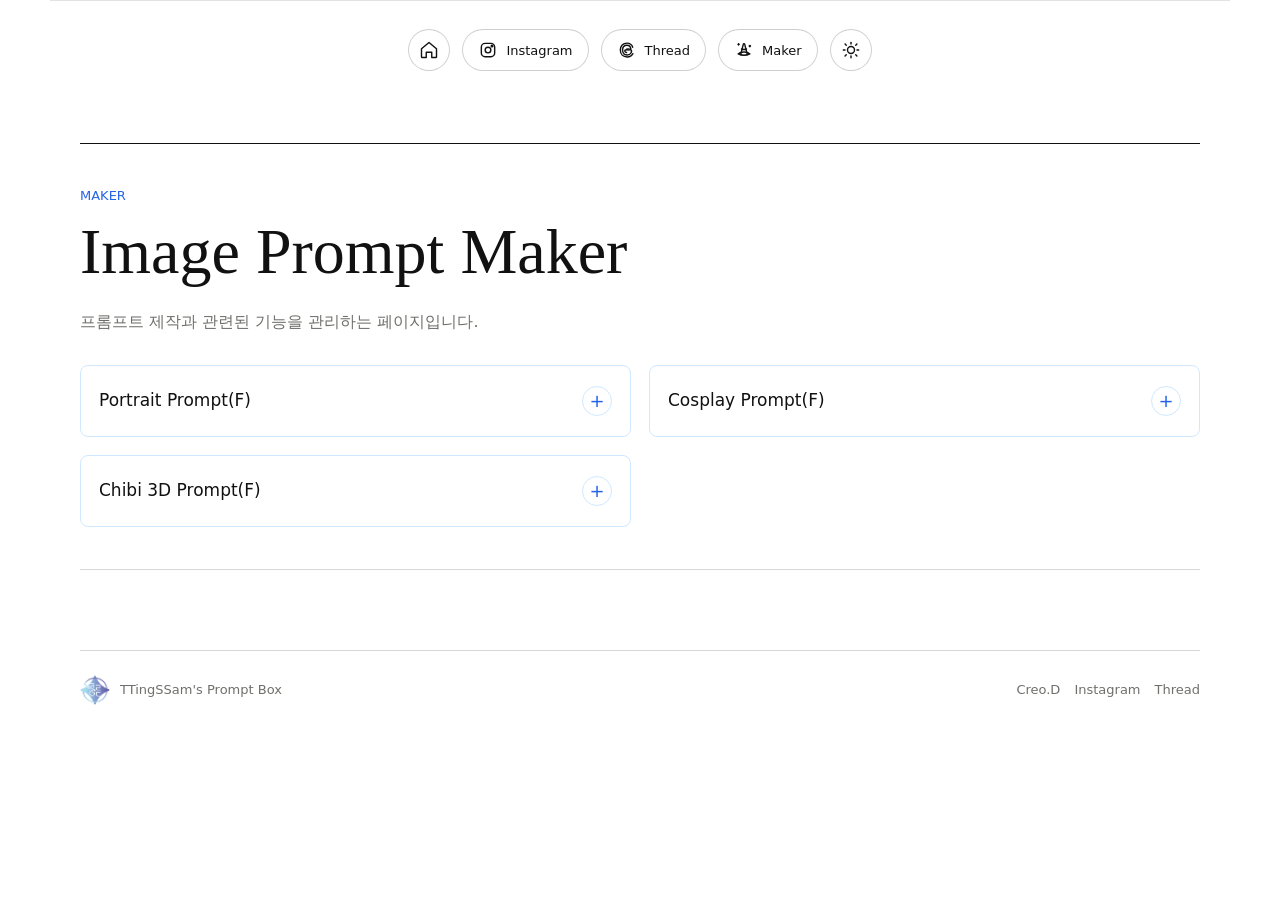
==== maker/index.html @ 33f613d7 "Make prompt maker cards collapsible" ====
<!doctype html>
<html lang="ko">
  <head>
    <meta charset="UTF-8" />
    <meta name="viewport" content="width=device-width, initial-scale=1.0" />
    <title>Maker | TTingSSam's Prompt Box</title>
    <link rel="icon" href="../images/logo.png" />
    <link rel="stylesheet" href="../styles.css?v=20260622-2" />
  </head>
  <body data-page="maker" data-base-path="../">
    <section class="hero page-nav">
      <div class="hero-links" aria-label="메뉴 링크">
        <a class="hero-link" href="https://creodedulab.github.io/creod_promptbox/" aria-label="홈페이지 열기">
          <svg aria-hidden="true" viewBox="0 0 24 24">
            <path d="M3 10.6 12 3l9 7.6v9.9a.5.5 0 0 1-.5.5h-5.2v-6.4H8.7V21H3.5a.5.5 0 0 1-.5-.5v-9.9Z" />
          </svg>
        </a>
        <a
          class="hero-link"
          href="https://www.instagram.com/tting_ssam"
          target="_blank"
          rel="noreferrer"
          aria-label="인스타그램 열기"
        >
          <svg aria-hidden="true" viewBox="0 0 24 24">
            <rect x="4" y="4" width="16" height="16" rx="4.5" />
            <circle cx="12" cy="12" r="3.4" />
            <circle cx="16.8" cy="7.2" r="1" />
          </svg>
          <span>Instagram</span>
        </a>
        <a
          class="hero-link"
          href="https://www.threads.com/@tting_ssam"
          target="_blank"
          rel="noreferrer"
          aria-label="스레드 열기"
        >
          <svg aria-hidden="true" viewBox="0 0 24 24">
            <path d="M16.7 10.8c-.4-3-2-4.6-4.8-4.6-3.1 0-5.2 2.3-5.2 5.8 0 3.7 2.2 6 5.5 6 2.1 0 3.7-.9 4.6-2.4.9-1.5.6-3.4-.8-4.3-1.2-.8-3-.8-4.4-.2" />
            <path d="M11.5 14.9c-1.3 0-2.2-.6-2.2-1.6s.9-1.7 2.4-1.7c1 0 2 .2 2.9.5" />
            <path d="M18.9 8.6C17.8 5.4 15.3 3.7 12 3.7 7.2 3.7 4 7.1 4 12s3.3 8.3 8.2 8.3c3.1 0 5.6-1.4 6.9-3.9" />
          </svg>
          <span>Thread</span>
        </a>
        <a class="hero-link" href="./index.html" aria-label="Maker 페이지 열기">
          <svg aria-hidden="true" viewBox="0 0 24 24">
            <path d="M5 16.5c2.1 1.1 4.4 1.7 7 1.7s4.9-.6 7-1.7" />
            <path d="M8.2 16.9 11.2 5c.2-.8 1.4-.8 1.6 0l3 11.9" />
            <path d="M9 10.8c1.9.8 4.1.8 6 0" />
            <path d="M6.2 16.2c.7-1.1 2.7-1.9 5.8-1.9s5.1.8 5.8 1.9" />
            <path d="M4.8 5.2h1.4" />
            <path d="M5.5 4.5v1.4" />
            <path d="M18.2 7.2h1.6" />
            <path d="M19 6.4V8" />
          </svg>
          <span>Maker</span>
        </a>
        <button class="theme-toggle" type="button" id="themeToggle" aria-label="테마 변경" title="테마 변경">
          <svg aria-hidden="true" viewBox="0 0 24 24">
            <circle class="sun-core" cx="12" cy="12" r="4.2" />
            <path d="M12 2.8v2" />
            <path d="M12 19.2v2" />
            <path d="M4.9 4.9 6.3 6.3" />
            <path d="m17.7 17.7 1.4 1.4" />
            <path d="M2.8 12h2" />
            <path d="M19.2 12h2" />
            <path d="m4.9 19.1 1.4-1.4" />
            <path d="m17.7 6.3 1.4-1.4" />
          </svg>
        </button>
      </div>
    </section>

    <main class="maker-page">
      <section class="maker-section" aria-labelledby="makerTitle">
        <p class="eyebrow">Maker</p>
        <h2 id="makerTitle">Image Prompt Maker</h2>
        <p class="maker-intro">프롬프트 제작과 관련된 기능을 관리하는 페이지입니다.</p>
        <div class="prompt-maker-grid">
          <article
            class="prompt-maker-card"
            data-random-prompt-maker
            data-template-path="Random Portrait Prompt(F)/Random Portrait Prompt(F).txt"
            data-variable-list-path="Random Portrait Prompt(F)/prompt_variable_lists_txt"
          >
            <div class="prompt-maker-card-head">
              <h3>Portrait Prompt(F)</h3>
            </div>
            <div class="source-prompt-preview" data-source-prompt-preview>
              Rendered in {ART_STYLE}, a {COLOR_PALETTE} {SHOT_TYPE} portrait of a young {NATIONALITY} woman in {BACKGROUND_DESCRIPTION} during {SEASON_DESCRIPTION}, with {ENVIRONMENT_DETAILS}. She is wearing {OUTFIT_DESCRIPTION} and {ACCESSORY_DESCRIPTION}, with {FACE_DESCRIPTION} and {HAIR_DESCRIPTION}, {POSE_DESCRIPTION} with {EXPRESSION_DESCRIPTION}. Include a small, elegant, semi-transparent watermark text "@tting_ssam" fixed at the bottom-right corner of the image, clearly readable yet unobtrusive and naturally integrated into the composition. Captured with {CAMERA_DESCRIPTION} and {COMPOSITION_DESCRIPTION}, featuring {LIGHTING_DESCRIPTION} and {MATERIAL_DETAILS}, conveying a {MOOD_KEYWORDS} atmosphere and rendered in {IMAGE_QUALITY}.
            </div>
            <div class="maker-actions">
              <button class="maker-button maker-button-primary" type="button" data-generate-random-prompt>
                랜덤 프롬프트 생성
              </button>
              <button class="maker-button" type="button" data-copy-generated-prompt>프롬프트 복사</button>
              <button class="maker-button" type="button" data-reset-generated-prompt>초기화</button>
            </div>
            <textarea
              class="generated-prompt"
              data-generated-prompt
              aria-label="생성된 프롬프트"
              spellcheck="false"
              placeholder="생성 버튼을 눌러주세요."
            ></textarea>
            <p class="maker-status" data-maker-status role="status" aria-live="polite"></p>
          </article>

          <article
            class="prompt-maker-card"
            data-random-prompt-maker
            data-template-path="Random Cosplay Prompt(F)/Random Cosplay Prompt(F).txt"
            data-variable-list-path="Random Cosplay Prompt(F)/prompt_vaiable_lists_txt"
          >
            <div class="prompt-maker-card-head">
              <h3>Cosplay Prompt(F)</h3>
            </div>
            <div class="source-prompt-preview" data-source-prompt-preview></div>
            <div class="maker-actions">
              <button class="maker-button maker-button-primary" type="button" data-generate-random-prompt>
                랜덤 프롬프트 생성
              </button>
              <button class="maker-button" type="button" data-copy-generated-prompt>프롬프트 복사</button>
              <button class="maker-button" type="button" data-reset-generated-prompt>초기화</button>
            </div>
            <textarea
              class="generated-prompt"
              data-generated-prompt
              aria-label="생성된 코스프레 프롬프트"
              spellcheck="false"
              placeholder="생성 버튼을 눌러주세요."
            ></textarea>
            <p class="maker-status" data-maker-status role="status" aria-live="polite"></p>
          </article>

          <article
            class="prompt-maker-card"
            data-random-prompt-maker
            data-template-path="Random Chibi 3D Figure Prompt(F)/Random Chibi 3D Figure Prompt(F).txt"
            data-variable-list-path="Random Chibi 3D Figure Prompt(F)/prompt_variable_lists_txt"
          >
            <div class="prompt-maker-card-head">
              <h3>Chibi 3D Prompt(F)</h3>
            </div>
            <div class="source-prompt-preview" data-source-prompt-preview></div>
            <div class="maker-actions">
              <button class="maker-button maker-button-primary" type="button" data-generate-random-prompt>
                랜덤 프롬프트 생성
              </button>
              <button class="maker-button" type="button" data-copy-generated-prompt>프롬프트 복사</button>
              <button class="maker-button" type="button" data-reset-generated-prompt>초기화</button>
            </div>
            <textarea
              class="generated-prompt"
              data-generated-prompt
              aria-label="생성된 Chibi 3D 프롬프트"
              spellcheck="false"
              placeholder="생성 버튼을 눌러주세요."
            ></textarea>
            <p class="maker-status" data-maker-status role="status" aria-live="polite"></p>
          </article>
        </div>
      </section>
    </main>

    <footer class="site-footer">
      <a class="footer-brand" href="../">
        <img class="brand-logo" src="../images/logo.png" alt="" />
        <span>TTingSSam's Prompt Box</span>
      </a>
      <div class="footer-links" aria-label="푸터 링크">
        <a href="https://creodedulab.github.io/creod_promptbox/" target="_blank" rel="noreferrer">Creo.D</a>
        <a href="https://www.instagram.com/tting_ssam" target="_blank" rel="noreferrer">Instagram</a>
        <a href="https://www.threads.com/@tting_ssam" target="_blank" rel="noreferrer">Thread</a>
      </div>
    </footer>

    <script src="../theme.js?v=20260619-2"></script>
    <script src="random-prompt-maker.js?v=20260622-2"></script>
  </body>
</html>
---- styles.css ----
:root {
  --bg: #ffffff;
  --surface: #ffffff;
  --ink: #111111;
  --muted: #6f6f6b;
  --line: #d8d8d2;
  --primary: #111111;
  --accent: #2563eb;
  --accent-soft: #eaf1ff;
  --shadow: 0 20px 50px rgba(0, 0, 0, 0.08);
  --display-font: Didot, "Bodoni 72", "Bodoni MT", "Libre Bodoni", Georgia, serif;
  --ui-font:
    "Avenir Next", "Helvetica Neue", Inter, Pretendard, "Noto Sans KR", system-ui,
    -apple-system, BlinkMacSystemFont, "Segoe UI", sans-serif;
}

body[data-theme="dark"] {
  --bg: #050505;
  --surface: #111111;
  --ink: #f7f7f2;
  --muted: #a7a7a0;
  --line: #2d2d2a;
  --primary: #f7f7f2;
  --accent-soft: rgba(37, 99, 235, 0.2);
  --shadow: 0 20px 50px rgba(0, 0, 0, 0.34);
}

* {
  box-sizing: border-box;
  font-weight: 400;
}

body {
  margin: 0;
  background: var(--bg);
  color: var(--ink);
  font-family: var(--ui-font);
  font-weight: 400;
  line-height: 1.55;
}

h1,
h2,
h3,
strong,
b,
button,
label,
a {
  font-weight: 400;
}

a {
  color: inherit;
  text-decoration: none;
}

button,
input,
select,
textarea {
  font: inherit;
}

.hero,
.gallery-page {
  max-width: 1180px;
  margin: 0 auto;
  padding-left: 24px;
  padding-right: 24px;
}

.brand {
  display: inline-flex;
  align-items: center;
  gap: 10px;
  font-size: 19px;
  font-weight: 400;
}

.brand-logo {
  width: 30px;
  height: 30px;
  object-fit: contain;
}

.submit-link,
.copy-button,
.secondary-button {
  border: 0;
  border-radius: 8px;
  cursor: pointer;
  font-weight: 400;
}

.submit-link,
.copy-button {
  background: var(--primary);
  color: #ffffff;
}

.submit-link {
  border: 0;
  padding: 10px 14px;
  font-size: 14px;
}

.hero {
  display: grid;
  place-items: center;
  min-height: clamp(300px, 42vw, 500px);
  padding-top: 28px;
  padding-bottom: 44px;
  border-top: 1px solid rgba(17, 17, 17, 0.12);
}

.page-nav {
  min-height: auto;
  padding-top: 28px;
  padding-bottom: 26px;
}

.page-nav .hero-links {
  margin-top: 0;
}

.eyebrow {
  margin: 0 0 10px;
  color: var(--accent);
  font-size: 13px;
  font-weight: 400;
  letter-spacing: 0;
  text-transform: uppercase;
}

h1,
h2,
h3,
p {
  margin-top: 0;
}

h1 {
  max-width: 1040px;
  margin-bottom: 0;
  font-size: clamp(54px, 11vw, 150px);
  line-height: 0.86;
}

.hero-title {
  position: relative;
  display: grid;
  gap: 4px;
  width: max-content;
  max-width: 100%;
  isolation: isolate;
  color: var(--ink);
  font-family: var(--display-font);
  font-weight: 400;
  text-align: center;
  letter-spacing: 0;
  text-shadow: none;
}

.hero-title span {
  display: block;
  white-space: nowrap;
}

.hero-title-kicker {
  font-size: 0.48em;
  font-weight: 400;
  font-style: italic;
}

.hero-title-main {
  font-size: 1em;
  font-weight: 400;
}

.hero-title::before {
  content: "";
  position: absolute;
  inset: auto 6% -20px;
  z-index: -2;
  height: 1px;
  background: var(--ink);
}

.hero-links {
  display: flex;
  justify-content: center;
  flex-wrap: wrap;
  gap: 12px;
  margin-top: 44px;
}

.hero-link {
  display: inline-flex;
  align-items: center;
  justify-content: center;
  gap: 8px;
  min-width: 42px;
  height: 42px;
  border: 1px solid rgba(17, 17, 17, 0.2);
  border-radius: 999px;
  background: rgba(255, 255, 255, 0.78);
  color: var(--ink);
  cursor: pointer;
  font-size: 13px;
  padding: 0 15px;
  transition:
    border-color 0.18s ease,
    color 0.18s ease,
    transform 0.18s ease;
}

.hero-link:first-child {
  width: 42px;
  padding: 0;
}

.theme-toggle {
  display: inline-grid;
  width: 42px;
  height: 42px;
  place-items: center;
  border: 1px solid rgba(17, 17, 17, 0.2);
  border-radius: 999px;
  background: rgba(255, 255, 255, 0.78);
  color: var(--ink);
  cursor: pointer;
  padding: 0;
  transition:
    border-color 0.18s ease,
    color 0.18s ease,
    transform 0.18s ease;
}

.theme-toggle:hover {
  border-color: var(--accent);
  color: var(--accent);
  transform: translateY(-2px);
}

.theme-toggle svg {
  width: 20px;
  height: 20px;
  fill: none;
  stroke: currentColor;
  stroke-linecap: round;
  stroke-linejoin: round;
  stroke-width: 1.7;
}

.theme-toggle .sun-core {
  fill: transparent;
}

body[data-theme="dark"] .theme-toggle .sun-core {
  fill: currentColor;
}

body[data-theme="dark"] .hero-link,
body[data-theme="dark"] .theme-toggle {
  border-color: rgba(247, 247, 242, 0.24);
  background: rgba(17, 17, 17, 0.78);
}

body[data-theme="dark"] .hero {
  border-top-color: rgba(247, 247, 242, 0.14);
}

body[data-theme="dark"] .hero-title::before {
  background: var(--ink);
}

.hero-link:hover {
  border-color: var(--accent);
  color: var(--accent);
  transform: translateY(-2px);
}

.hero-link svg {
  flex: 0 0 auto;
  width: 20px;
  height: 20px;
  fill: none;
  stroke: currentColor;
  stroke-linecap: round;
  stroke-linejoin: round;
  stroke-width: 1.7;
}

.hero-link span {
  font-size: inherit;
  line-height: 1;
  white-space: nowrap;
}

h2 {
  margin-bottom: 0;
  font-family: var(--display-font);
  font-size: clamp(34px, 5vw, 64px);
  line-height: 1.12;
}

.hero p:not(.eyebrow) {
  max-width: 650px;
  margin-bottom: 0;
  color: var(--muted);
  font-size: 19px;
}

.gallery-page {
  padding-top: 34px;
  padding-bottom: 80px;
}

.toolbar {
  position: sticky;
  top: 0;
  z-index: 5;
  display: grid;
  grid-template-columns: minmax(280px, 420px) 1fr;
  gap: 18px;
  align-items: center;
  border-top: 1px solid var(--ink);
  border-right: 0;
  border-bottom: 1px solid var(--ink);
  border-left: 0;
  border-radius: 0;
  background: rgba(255, 255, 255, 0.92);
  padding: 16px 0;
  box-shadow: none;
  backdrop-filter: blur(18px);
}

.search-form {
  display: grid;
  grid-template-columns: minmax(0, 1fr) 44px;
  align-items: center;
  gap: 10px;
}

.search-form input {
  width: 100%;
  border: 0;
  border-bottom: 1px solid var(--ink);
  border-radius: 0;
  background: transparent;
  color: var(--ink);
  outline: none;
  padding: 11px 0;
}

.search-form input:focus {
  border-color: var(--accent);
}

.search-button {
  display: inline-flex;
  align-items: center;
  justify-content: center;
  width: 44px;
  height: 44px;
  border: 1px solid var(--ink);
  border-radius: 0;
  background: transparent;
  color: var(--ink);
  cursor: pointer;
}

.search-button:hover,
.search-button:focus-visible {
  border-color: var(--accent);
  color: var(--accent);
}

.search-button svg {
  width: 18px;
  height: 18px;
  fill: none;
  stroke: currentColor;
  stroke-linecap: round;
  stroke-linejoin: round;
  stroke-width: 2;
}

body[data-theme="dark"] .filter-bar,
body[data-theme="dark"] .gallery-card,
body[data-theme="dark"] .modal-content,
body[data-theme="dark"] .ai-link,
body[data-theme="dark"] .preview-action-button {
  background: var(--surface);
}

body[data-theme="dark"] .image-frame {
  background: #1d1d1a;
}

.category-tabs,
.subcategory-tabs {
  display: flex;
  flex-wrap: wrap;
  justify-content: flex-end;
  gap: 8px;
}

.subcategory-tabs {
  grid-column: 1 / -1;
  justify-content: flex-start;
  border-top: 1px solid var(--line);
  padding-top: 12px;
}

.tab,
.subtab,
.subtab-link {
  border: 1px solid rgba(17, 17, 17, 0.22);
  border-radius: 999px;
  background: transparent;
  color: var(--muted);
  cursor: pointer;
  padding: 10px 14px;
}

.subtab,
.subtab-link {
  padding: 8px 12px;
  font-size: 14px;
}

.tab.active,
.subtab.active {
  border-color: var(--primary);
  background: var(--primary);
  color: #ffffff;
}

.subtab-link {
  display: inline-flex;
  align-items: center;
  background: var(--accent-soft);
  color: var(--accent);
  font-weight: 400;
}

.gallery-section {
  padding-top: 46px;
}

.maker-page {
  width: min(1120px, calc(100% - 48px));
  margin: 0 auto;
  padding-top: 46px;
  padding-bottom: 80px;
}

.maker-section {
  min-height: 360px;
  border-top: 1px solid var(--ink);
  border-bottom: 1px solid rgba(17, 17, 17, 0.16);
  padding: 42px 0;
}

body[data-theme="dark"] .maker-section {
  border-bottom-color: rgba(247, 247, 242, 0.18);
}

.maker-section h2 {
  max-width: 760px;
}

.maker-intro {
  max-width: 560px;
  margin-top: 22px;
  color: var(--muted);
  font-size: 16px;
}

.prompt-maker-grid {
  display: grid;
  grid-template-columns: repeat(2, minmax(0, 1fr));
  gap: 18px;
  margin-top: 30px;
}

.prompt-maker-card {
  display: grid;
  gap: 18px;
  border: 1px solid #cfe8ff;
  border-radius: 8px;
  background: rgba(255, 255, 255, 0.72);
  padding: 18px;
}

.prompt-maker-card:not(.is-open) > :not(.prompt-maker-card-head) {
  display: none;
}

.prompt-maker-card:not(.is-open) {
  align-content: center;
  min-height: 72px;
}

.prompt-maker-card-head {
  display: flex;
  align-items: center;
  justify-content: space-between;
  gap: 8px;
  min-height: 34px;
  cursor: pointer;
  user-select: none;
}

.prompt-maker-card-head::after {
  content: "+";
  display: inline-grid;
  width: 28px;
  height: 28px;
  flex: 0 0 auto;
  place-items: center;
  border: 1px solid #cfe8ff;
  border-radius: 999px;
  background: #ffffff;
  color: var(--accent);
  font-size: 18px;
  line-height: 1;
}

.prompt-maker-card.is-open .prompt-maker-card-head::after {
  content: "-";
}

.prompt-maker-card-head:focus-visible {
  outline: 2px solid var(--accent);
  outline-offset: 4px;
}

.prompt-maker-card h3 {
  min-width: 0;
  overflow-wrap: anywhere;
  margin: 0;
  font-size: 17px;
}

.source-prompt-preview {
  border: 1px solid rgba(17, 17, 17, 0.08);
  border-radius: 6px;
  background: #eef7ff;
  color: var(--ink);
  font-family: "SFMono-Regular", Consolas, "Liberation Mono", monospace;
  font-size: 12px;
  line-height: 1.65;
  padding: 14px;
}

.prompt-maker-badge {
  border-radius: 999px;
  background: #dff8e6;
  color: #18a34a;
  font-size: 11px;
  padding: 3px 8px;
}

.prompt-maker-summary {
  margin: 0;
  color: var(--muted);
  font-size: 14px;
}

.maker-actions {
  display: flex;
  flex-wrap: wrap;
  align-items: center;
  gap: 10px;
}

.maker-button {
  min-height: 46px;
  border: 1px solid #cfe8ff;
  border-radius: 10px;
  background: #ffffff;
  color: var(--ink);
  cursor: pointer;
  padding: 0 20px;
}

.maker-button-primary {
  border-color: var(--accent);
  background: var(--accent);
  color: #ffffff;
}

.maker-button:hover {
  color: var(--accent);
}

.maker-button-primary:hover {
  color: #ffffff;
}

.generated-prompt {
  width: 100%;
  min-height: 210px;
  resize: vertical;
  border: 1px solid var(--line);
  border-radius: 12px;
  background: var(--surface);
  color: var(--ink);
  line-height: 1.65;
  outline: none;
  padding: 18px;
}

.generated-prompt:focus {
  border-color: var(--accent);
}

.maker-status {
  min-height: 22px;
  margin: 0;
  color: var(--muted);
  font-size: 13px;
}

.section-head {
  display: flex;
  align-items: end;
  justify-content: flex-end;
  gap: 20px;
  margin-bottom: 18px;
  border-bottom: 1px solid rgba(17, 17, 17, 0.16);
  padding-bottom: 10px;
}

#resultCount {
  margin-bottom: 6px;
  color: var(--muted);
  font-size: 14px;
}

.gallery-grid {
  columns: 3 280px;
  column-gap: 22px;
}

.gallery-card {
  display: inline-block;
  width: 100%;
  overflow: hidden;
  border: 0;
  border-radius: 0;
  background: var(--surface);
  margin: 0 0 22px;
  box-shadow: 0 18px 40px rgba(0, 0, 0, 0.08);
  break-inside: avoid;
  cursor: pointer;
}

.image-frame {
  position: relative;
  display: grid;
  min-height: 260px;
  place-items: center;
  overflow: hidden;
  background: #e5e5df;
  transition:
    transform 0.2s ease,
    filter 0.2s ease;
}

.gallery-card:hover .image-frame {
  filter: contrast(1.02) brightness(0.96);
  transform: scale(1.008);
}

.image-frame.tall {
  min-height: 380px;
}

.image-frame.wide {
  min-height: 220px;
}

.image-frame img {
  display: block;
  width: 100%;
  height: 100%;
  object-fit: cover;
}

.card-overlay {
  position: absolute;
  right: 0;
  bottom: 0;
  left: 0;
  display: grid;
  gap: 3px;
  background: linear-gradient(180deg, rgba(17, 17, 17, 0), rgba(17, 17, 17, 0.82));
  color: #ffffff;
  padding: 42px 16px 16px;
}

.card-overlay .card-title {
  overflow: hidden;
  font-size: 14px;
  line-height: 1.35;
  text-overflow: ellipsis;
  white-space: nowrap;
}

.card-overlay span {
  color: rgba(255, 255, 255, 0.78);
  font-size: 12px;
  font-weight: 400;
}

.placeholder {
  color: var(--muted);
  font-weight: 400;
}

.badge {
  border-radius: 999px;
  background: var(--accent-soft);
  color: var(--accent);
  font-size: 12px;
  font-weight: 400;
  padding: 5px 9px;
}

.copy-button {
  width: 100%;
  margin-top: 14px;
  padding: 12px 14px;
}

.prompt-actions {
  display: grid;
  grid-template-columns: minmax(150px, 1fr) 44px repeat(2, minmax(72px, auto));
  gap: 10px;
  align-items: center;
  margin-top: 14px;
}

.prompt-actions .copy-button {
  margin-top: 0;
}

.prompt-actions .copy-button,
.prompt-actions .secondary-button,
.prompt-actions .ai-link {
  min-height: 44px;
}

.ai-link {
  display: inline-flex;
  align-items: center;
  justify-content: center;
  border: 1px solid var(--line);
  border-radius: 8px;
  background: #ffffff;
  color: var(--ink);
  font-size: 13px;
  font-weight: 400;
  padding: 12px 13px;
}

.ai-link:hover {
  border-color: var(--accent);
  color: var(--accent);
}

.icon-action {
  display: inline-grid;
  width: 44px;
  min-width: 44px;
  height: 44px;
  min-height: 44px;
  place-items: center;
  padding: 0;
}

.icon-action svg {
  width: 21px;
  height: 21px;
  fill: none;
  stroke: currentColor;
  stroke-linecap: round;
  stroke-linejoin: round;
  stroke-width: 1.7;
}

.empty-state {
  border: 1px dashed var(--line);
  border-radius: 8px;
  background: var(--surface);
  color: var(--muted);
  padding: 34px;
  text-align: center;
}

.modal {
  position: fixed;
  inset: 0;
  z-index: 20;
  display: none;
  padding: 24px;
  overflow: hidden;
}

.modal.open {
  display: grid;
  place-items: center;
}

.modal-backdrop {
  position: absolute;
  inset: 0;
  background: rgba(15, 23, 42, 0.58);
}

.modal-panel {
  position: relative;
  z-index: 1;
  display: grid;
  grid-template-columns: minmax(0, 0.9fr) minmax(0, 1.1fr);
  width: min(980px, 100%);
  max-width: calc(100vw - 48px);
  max-height: calc(100vh - 48px);
  overflow: hidden;
  border-radius: 8px;
  background: transparent;
  box-shadow: var(--shadow);
}

.modal-preview {
  display: grid;
  grid-template-rows: minmax(0, 1fr) auto auto;
  min-width: 0;
  min-height: 0;
  max-height: calc(100vh - 48px);
  overflow: hidden;
  background: rgba(0, 0, 0, 0.72);
}

.modal-close {
  position: absolute;
  top: 12px;
  right: 12px;
  z-index: 2;
  width: 36px;
  height: 36px;
  border: 0;
  border-radius: 999px;
  background: rgba(17, 24, 39, 0.72);
  color: #ffffff;
  cursor: pointer;
  font-size: 24px;
  line-height: 1;
}

.modal-close:hover {
  background: rgba(17, 24, 39, 0.82);
}

.modal-image {
  display: flex;
  align-items: center;
  justify-content: center;
  contain: layout paint;
  width: 100%;
  min-width: 0;
  min-height: 0;
  overflow: hidden;
  padding: 14px;
  cursor: default;
  touch-action: none;
  user-select: none;
}

.modal-image img {
  display: block;
  flex: 0 0 auto;
  width: 100%;
  height: auto;
  max-width: 100%;
  object-fit: contain;
  transform: translate(var(--pan-x, 0), var(--pan-y, 0)) scale(var(--zoom-scale, 1));
  transform-origin: center center;
  user-select: none;
  -webkit-user-drag: none;
}

.modal-image.zoomed {
  cursor: grab;
}

.modal-image.dragging {
  cursor: grabbing;
}

.modal-image .placeholder {
  display: grid;
  width: 100%;
  height: 100%;
  min-height: 420px;
  place-items: center;
}

.preview-actions {
  display: grid;
  grid-template-columns: repeat(2, minmax(0, 1fr));
  border-top: 1px solid rgba(17, 24, 39, 0.08);
}

.preview-action-button {
  display: grid;
  min-height: 44px;
  place-items: center;
  border: 0;
  background: rgba(255, 255, 255, 0.92);
  color: var(--ink);
  cursor: pointer;
  font-weight: 400;
  padding: 10px 14px;
  width: 100%;
}

.preview-action-button svg {
  width: 22px;
  height: 22px;
  fill: none;
  stroke: currentColor;
  stroke-linecap: round;
  stroke-linejoin: round;
  stroke-width: 1.8;
}

.preview-action-button + .preview-action-button {
  border-left: 1px solid rgba(17, 24, 39, 0.08);
}

.preview-action-button:hover {
  color: var(--accent);
}

.preview-action-button:disabled {
  color: var(--muted);
  cursor: not-allowed;
  opacity: 0.62;
}

.zoom-control {
  display: grid;
  grid-template-columns: auto minmax(120px, 1fr) 48px;
  gap: 10px;
  align-items: center;
  border-top: 1px solid rgba(17, 24, 39, 0.08);
  background: rgba(255, 255, 255, 0.86);
  padding: 12px 14px;
}

.image-lightbox {
  position: fixed;
  inset: 0;
  z-index: 40;
  display: none;
  padding: 28px;
}

.image-lightbox.open {
  display: grid;
  place-items: center;
}

.prompt-lightbox {
  position: fixed;
  inset: 0;
  z-index: 50;
  display: none;
  padding: 28px;
}

.prompt-lightbox.open {
  display: grid;
  place-items: center;
}

.prompt-lightbox-backdrop {
  position: absolute;
  inset: 0;
  background: rgba(15, 23, 42, 0.82);
}

.prompt-lightbox-panel {
  position: relative;
  z-index: 1;
  display: grid;
  grid-template-rows: auto minmax(0, 1fr);
  width: min(860px, 96vw);
  max-height: min(820px, 90vh);
  min-height: 0;
  overflow: hidden;
  border-radius: 8px;
  background: #ffffff;
  box-shadow: 0 24px 80px rgba(0, 0, 0, 0.42);
  padding: 26px;
}

.prompt-lightbox-panel h2 {
  margin: 0 52px 16px 0;
  font-size: 22px;
}

.full-prompt-text {
  min-height: 0;
  overflow: auto;
  -webkit-overflow-scrolling: touch;
  touch-action: pan-y;
  border-left: 3px solid var(--accent);
  border-radius: 0 8px 8px 0;
  background: #f8faff;
  color: #334155;
  font-size: 14px;
  line-height: 1.65;
  padding: 16px;
  white-space: pre-wrap;
}

.lightbox-backdrop {
  position: absolute;
  inset: 0;
  background: rgba(15, 23, 42, 0.82);
}

.lightbox-image {
  position: relative;
  z-index: 1;
  display: grid;
  max-width: min(1200px, 96vw);
  max-height: 90vh;
  place-items: center;
}

.lightbox-image img {
  display: block;
  max-width: 100%;
  max-height: 90vh;
  border-radius: 8px;
  object-fit: contain;
  box-shadow: 0 24px 80px rgba(0, 0, 0, 0.42);
}

.lightbox-image .placeholder {
  display: grid;
  width: min(760px, 90vw);
  min-height: 420px;
  place-items: center;
  border-radius: 8px;
  background: #ffffff;
}

.lightbox-close {
  position: fixed;
  top: 18px;
  right: 18px;
  z-index: 2;
  width: 42px;
  height: 42px;
  border: 0;
  border-radius: 999px;
  background: rgba(255, 255, 255, 0.92);
  color: var(--ink);
  cursor: pointer;
  font-size: 26px;
  line-height: 1;
}

.zoom-control label,
.zoom-control span {
  color: var(--muted);
  font-size: 13px;
  font-weight: 400;
}

.zoom-control input {
  accent-color: var(--accent);
}

.modal-content {
  min-height: 0;
  min-width: 0;
  height: min(760px, calc(100vh - 48px));
  max-height: calc(100vh - 48px);
  overflow-y: auto;
  -webkit-overflow-scrolling: touch;
  touch-action: pan-y;
  background: var(--surface);
  padding: 28px;
}

.modal-content h2 {
  margin-top: 12px;
  margin-bottom: 8px;
  color: var(--ink);
  font-size: 26px;
  line-height: 1.12;
}

.modal-content p {
  color: var(--muted);
  font-size: 14px;
}

.modal-content .badge {
  background: var(--accent-soft);
  color: var(--accent);
}

.prompt-detail {
  border-left: 3px solid var(--accent);
  border-radius: 0 8px 8px 0;
  background: #f8faff;
  margin-top: 10px;
  padding: 14px;
  color: #334155;
  font-size: 13px;
  line-height: 1.6;
  overflow: auto;
  white-space: pre-wrap;
}

.source-notice {
  border: 1px solid rgba(37, 99, 235, 0.22);
  border-radius: 8px;
  background: var(--accent-soft);
  color: #1d4ed8;
  margin: 16px 0 0;
  padding: 11px 13px;
  font-size: 13px;
  font-weight: 400;
}

.variable-panel,
.final-panel {
  border-top: 1px solid var(--line);
  margin-top: 18px;
  padding-top: 16px;
}

.variable-panel h3,
.final-panel h3 {
  margin-bottom: 6px;
  color: var(--ink);
  font-size: 18px;
  letter-spacing: 0;
  text-transform: none;
}

.final-panel-head {
  display: flex;
  align-items: center;
  justify-content: space-between;
  gap: 12px;
}

.view-full-prompt {
  flex: 0 0 auto;
  border: 1px solid var(--line);
  border-radius: 8px;
  background: #ffffff;
  color: var(--ink);
  cursor: pointer;
  font-size: 12px;
  font-weight: 400;
  padding: 7px 10px;
}

.view-full-prompt:hover {
  border-color: var(--accent);
  color: var(--accent);
}

#finalPrompt {
  max-height: 260px;
  overflow: auto;
}

.variable-panel p {
  font-size: 14px;
}

.variable-list {
  display: grid;
  gap: 12px;
}

.variable-actions {
  display: grid;
  grid-template-columns: 1fr 1fr;
  gap: 10px;
  margin-top: 14px;
}

.secondary-button {
  background: var(--primary);
  color: #ffffff;
  padding: 11px 13px;
}

.secondary-button.subtle {
  border: 1px solid var(--line);
  background: #ffffff;
  color: var(--ink);
}

.variable-field label {
  display: block;
  margin-bottom: 7px;
  color: var(--ink);
  font-weight: 400;
}

.variable-field-head {
  display: flex;
  align-items: center;
  justify-content: space-between;
  gap: 12px;
}

.variable-toggle {
  display: inline-flex;
  align-items: center;
  gap: 6px;
  margin-bottom: 7px;
  color: var(--muted);
  font-size: 13px;
  font-weight: 400;
  white-space: nowrap;
}

.variable-toggle input {
  accent-color: var(--accent);
}

.variable-field > input {
  width: 100%;
  border: 1px solid var(--line);
  border-radius: 8px;
  background: #ffffff;
  color: var(--ink);
  outline: none;
  padding: 10px 12px;
  font-size: 14px;
}

.variable-field > input:focus {
  border-color: var(--accent);
}

.variable-chip {
  border-radius: 999px;
  background: var(--accent-soft);
  color: var(--accent);
  font-weight: 400;
  padding: 5px 9px;
}

body.modal-open {
  overflow: hidden;
}

.toast {
  position: fixed;
  right: 22px;
  bottom: 22px;
  transform: translateY(20px);
  border-radius: 8px;
  background: var(--primary);
  color: #ffffff;
  opacity: 0;
  padding: 13px 16px;
  pointer-events: none;
  transition: 0.2s ease;
}

.toast.show {
  transform: translateY(0);
  opacity: 1;
}

.site-footer {
  display: flex;
  align-items: center;
  justify-content: space-between;
  width: min(1120px, calc(100% - 48px));
  margin: 0 auto;
  border-top: 1px solid rgba(17, 17, 17, 0.16);
  padding: 24px 0 32px;
  color: var(--muted);
  font-size: 13px;
}

body[data-theme="dark"] .site-footer {
  border-top-color: rgba(247, 247, 242, 0.18);
}

.footer-brand,
.footer-links {
  display: inline-flex;
  align-items: center;
}

.footer-brand {
  gap: 10px;
}

.footer-links {
  flex-wrap: wrap;
  justify-content: flex-end;
  gap: 14px;
}

.footer-brand:hover,
.footer-links a:hover {
  color: var(--accent);
}

.sr-only {
  position: absolute;
  width: 1px;
  height: 1px;
  overflow: hidden;
  clip: rect(0, 0, 0, 0);
  white-space: nowrap;
}

@media (max-width: 820px) {
  .modal {
    padding: 14px;
  }

  .toolbar {
    position: static;
    grid-template-columns: 1fr;
  }

  .category-tabs {
    justify-content: flex-start;
  }

  .section-head {
    align-items: start;
    flex-direction: column;
  }

  .modal-panel {
    grid-template-rows: auto minmax(0, 1fr);
    grid-template-columns: 1fr;
    height: calc(100dvh - 28px);
    max-height: calc(100vh - 28px);
    max-height: calc(100dvh - 28px);
    min-height: 0;
  }

  .modal-preview {
    max-height: min(360px, 42dvh);
  }

  .modal-preview,
  .modal-image,
  .modal-image .placeholder {
    min-height: 0;
  }

  .modal-image img {
    max-height: 260px;
  }

  .preview-action-button {
    min-height: 44px;
    padding: 10px 8px;
    font-size: 13px;
  }

  .zoom-control {
    grid-template-columns: auto minmax(96px, 1fr) 44px;
    gap: 8px;
    padding: 10px 12px;
  }

  .modal-content {
    height: auto;
    max-height: none;
    min-height: 0;
    overflow-y: auto;
    -webkit-overflow-scrolling: touch;
    touch-action: pan-y;
  }

  .modal-content {
    padding: 22px;
  }

  .prompt-lightbox {
    padding: 14px;
  }

  .prompt-lightbox-panel {
    height: calc(100dvh - 28px);
    max-height: calc(100vh - 28px);
    max-height: calc(100dvh - 28px);
    min-height: 0;
    padding: 22px;
    overflow: hidden;
  }
}

@media (max-width: 560px) {
  .hero,
  .gallery-page {
    padding-left: 18px;
    padding-right: 18px;
  }

  .hero {
    min-height: 250px;
    padding-top: 26px;
    padding-bottom: 38px;
  }

  h1 {
    font-size: 44px;
  }

  .hero-links {
    gap: 10px;
    margin-top: 34px;
  }

  .hero-link {
    height: 40px;
    min-height: 40px;
    padding: 0 13px;
    font-size: 12px;
  }

  .hero-link:first-child {
    width: 40px;
    padding: 0;
  }

  .theme-toggle {
    width: 40px;
    height: 40px;
  }

  .page-nav {
    min-height: auto;
    padding-top: 24px;
    padding-bottom: 24px;
  }

  .page-nav .hero-links {
    margin-top: 0;
  }

  .hero p:not(.eyebrow) {
    font-size: 17px;
  }

  .gallery-page {
    padding-top: 22px;
  }

  .gallery-section {
    padding-top: 28px;
  }

  .maker-page {
    width: min(100% - 36px, 1120px);
    padding-top: 28px;
    padding-bottom: 60px;
  }

  .maker-section {
    min-height: 300px;
    padding: 32px 0;
  }

  .prompt-maker-grid {
    grid-template-columns: 1fr;
  }

  .section-head {
    gap: 8px;
    margin-bottom: 14px;
  }

  .gallery-grid {
    display: grid;
    grid-template-columns: repeat(2, minmax(0, 1fr));
    gap: 10px;
    columns: auto;
  }

  .gallery-card {
    display: block;
    margin: 0;
  }

  .image-frame,
  .image-frame.tall,
  .image-frame.wide {
    aspect-ratio: 1 / 1;
    min-height: 0;
  }

  .card-overlay {
    padding: 28px 10px 10px;
  }

  .card-overlay .card-title {
    font-size: 12px;
  }

  .card-overlay span {
    font-size: 11px;
  }

  .modal-content h2 {
    font-size: 22px;
    line-height: 1.18;
  }

  .prompt-detail {
    font-size: 12px;
  }

  .preview-actions {
    grid-template-columns: 1fr;
  }

  .preview-action-button + .preview-action-button {
    border-top: 1px solid rgba(17, 24, 39, 0.08);
    border-left: 0;
  }

  #finalPrompt {
    max-height: 220px;
  }

  .prompt-actions {
    grid-template-columns: 1fr 1fr 44px;
  }

  .prompt-actions .copy-button {
    grid-column: 1 / 3;
  }

  .prompt-actions .icon-action {
    grid-column: 3;
  }

  .prompt-actions .ai-link {
    grid-column: span 1;
    min-height: 44px;
  }

  .variable-actions {
    grid-template-columns: 1fr;
  }

  .site-footer {
    width: min(100% - 36px, 1120px);
    flex-direction: column;
    align-items: flex-start;
    gap: 14px;
  }

  .footer-links {
    justify-content: flex-start;
  }
}
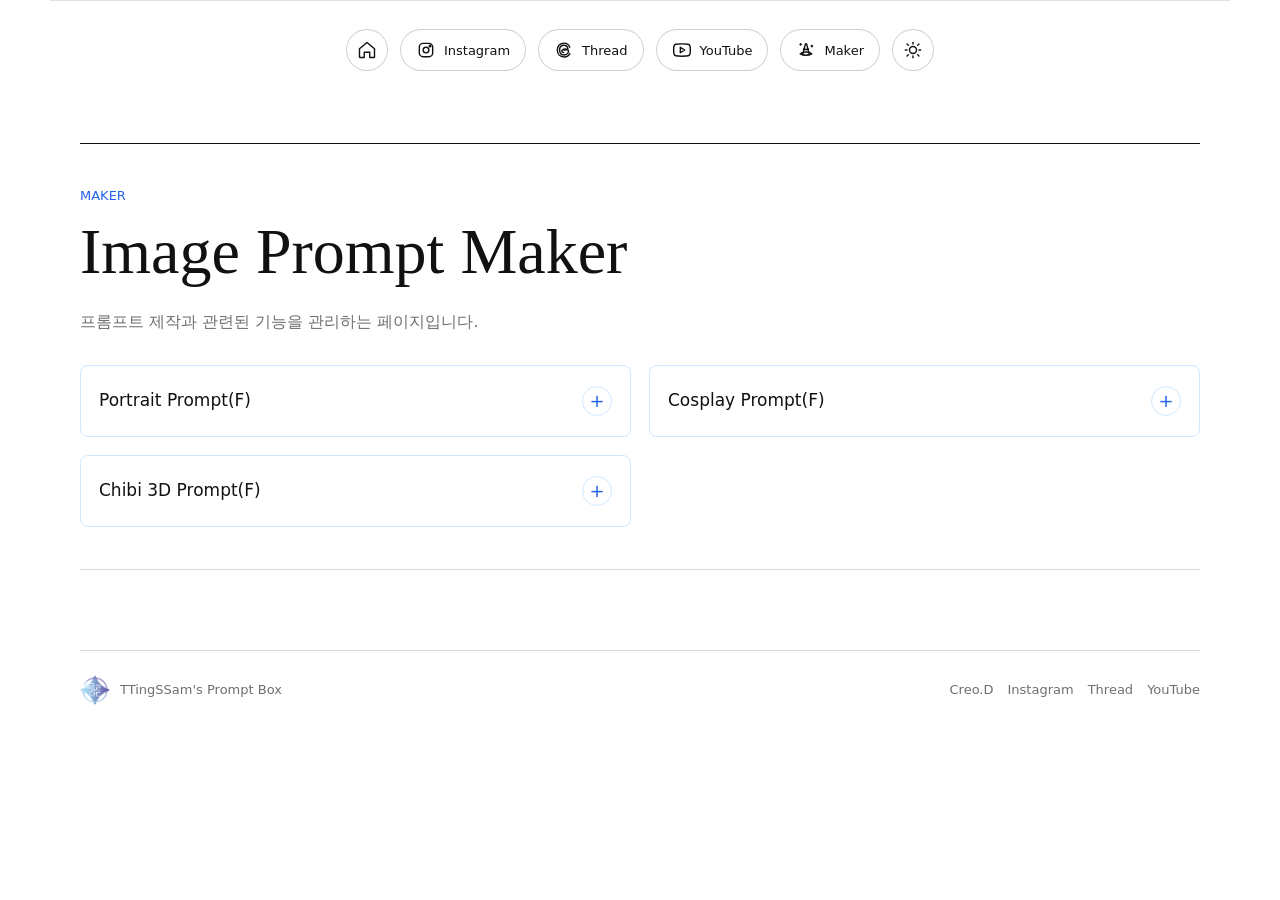
==== commit 5bd2756c: "Add new prompt examples and maker links" ====
--- a/maker/index.html
+++ b/maker/index.html
@@ -5,7 +5,7 @@
     <meta name="viewport" content="width=device-width, initial-scale=1.0" />
     <title>Maker | TTingSSam's Prompt Box</title>
     <link rel="icon" href="../images/logo.png" />
-    <link rel="stylesheet" href="../styles.css?v=20260622-2" />
+    <link rel="stylesheet" href="../styles.css?v=20260624-6" />
   </head>
   <body data-page="maker" data-base-path="../">
     <section class="hero page-nav">
@@ -42,6 +42,19 @@
             <path d="M18.9 8.6C17.8 5.4 15.3 3.7 12 3.7 7.2 3.7 4 7.1 4 12s3.3 8.3 8.2 8.3c3.1 0 5.6-1.4 6.9-3.9" />
           </svg>
           <span>Thread</span>
+        </a>
+        <a
+          class="hero-link"
+          href="https://www.youtube.com/@TtingAI_Atelier"
+          target="_blank"
+          rel="noreferrer"
+          aria-label="YouTube 열기"
+        >
+          <svg aria-hidden="true" viewBox="0 0 24 24">
+            <path d="M21.6 7.2a3 3 0 0 0-2.1-2.1C17.7 4.6 12 4.6 12 4.6s-5.7 0-7.5.5a3 3 0 0 0-2.1 2.1C2 9 2 12 2 12s0 3 .4 4.8a3 3 0 0 0 2.1 2.1c1.8.5 7.5.5 7.5.5s5.7 0 7.5-.5a3 3 0 0 0 2.1-2.1C22 15 22 12 22 12s0-3-.4-4.8Z" />
+            <path d="m10 15.3 5.2-3.3L10 8.7v6.6Z" />
+          </svg>
+          <span>YouTube</span>
         </a>
         <a class="hero-link" href="./index.html" aria-label="Maker 페이지 열기">
           <svg aria-hidden="true" viewBox="0 0 24 24">
@@ -173,10 +186,13 @@
         <a href="https://creodedulab.github.io/creod_promptbox/" target="_blank" rel="noreferrer">Creo.D</a>
         <a href="https://www.instagram.com/tting_ssam" target="_blank" rel="noreferrer">Instagram</a>
         <a href="https://www.threads.com/@tting_ssam" target="_blank" rel="noreferrer">Thread</a>
+        <a href="https://www.youtube.com/@TtingAI_Atelier" target="_blank" rel="noreferrer">YouTube</a>
       </div>
     </footer>
 
+    <div class="toast" id="makerToast" role="status" aria-live="polite">복사되었습니다.</div>
+
     <script src="../theme.js?v=20260619-2"></script>
-    <script src="random-prompt-maker.js?v=20260622-2"></script>
+    <script src="random-prompt-maker.js?v=20260624-2"></script>
   </body>
 </html>
--- a/styles.css
+++ b/styles.css
@@ -482,6 +482,7 @@
 .prompt-maker-grid {
   display: grid;
   grid-template-columns: repeat(2, minmax(0, 1fr));
+  align-items: start;
   gap: 18px;
   margin-top: 30px;
 }
@@ -546,6 +547,8 @@
 }
 
 .source-prompt-preview {
+  height: 190px;
+  overflow-y: auto;
   border: 1px solid rgba(17, 17, 17, 0.08);
   border-radius: 6px;
   background: #eef7ff;
@@ -1275,9 +1278,10 @@
 
 .toast {
   position: fixed;
-  right: 22px;
-  bottom: 22px;
-  transform: translateY(20px);
+  left: 50%;
+  top: 50%;
+  z-index: 1000;
+  transform: translate(-50%, calc(-50% + 20px));
   border-radius: 8px;
   background: var(--primary);
   color: #ffffff;
@@ -1288,7 +1292,7 @@
 }
 
 .toast.show {
-  transform: translateY(0);
+  transform: translate(-50%, -50%);
   opacity: 1;
 }
 
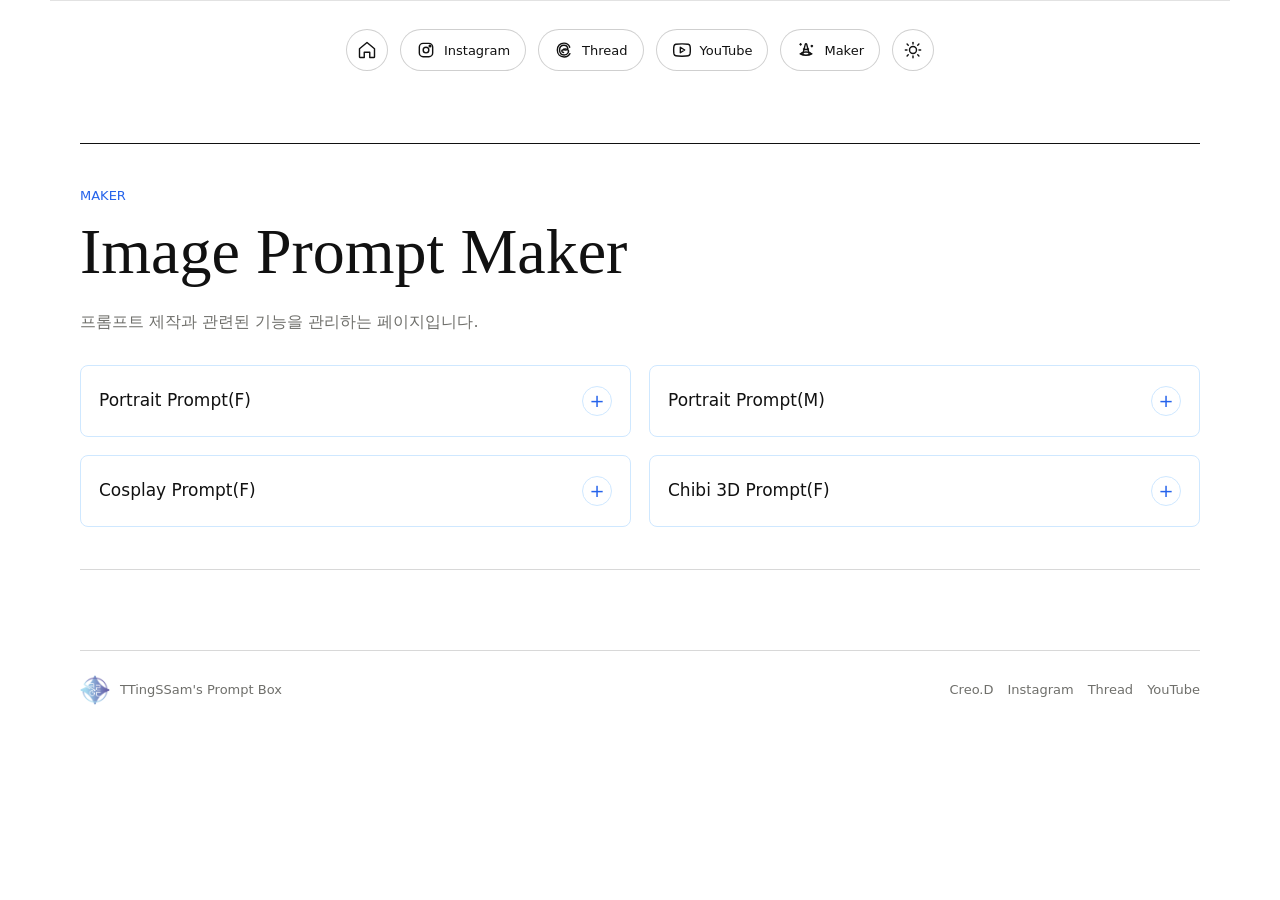
==== commit 6e722374: "Add male portrait prompt maker" ====
--- a/maker/index.html
+++ b/maker/index.html
@@ -5,7 +5,7 @@
     <meta name="viewport" content="width=device-width, initial-scale=1.0" />
     <title>Maker | TTingSSam's Prompt Box</title>
     <link rel="icon" href="../images/logo.png" />
-    <link rel="stylesheet" href="../styles.css?v=20260624-6" />
+    <link rel="stylesheet" href="../styles.css?v=20260626-1" />
   </head>
   <body data-page="maker" data-base-path="../">
     <section class="hero page-nav">
@@ -103,6 +103,28 @@
             <div class="source-prompt-preview" data-source-prompt-preview>
               Rendered in {ART_STYLE}, a {COLOR_PALETTE} {SHOT_TYPE} portrait of a young {NATIONALITY} woman in {BACKGROUND_DESCRIPTION} during {SEASON_DESCRIPTION}, with {ENVIRONMENT_DETAILS}. She is wearing {OUTFIT_DESCRIPTION} and {ACCESSORY_DESCRIPTION}, with {FACE_DESCRIPTION} and {HAIR_DESCRIPTION}, {POSE_DESCRIPTION} with {EXPRESSION_DESCRIPTION}. Include a small, elegant, semi-transparent watermark text "@tting_ssam" fixed at the bottom-right corner of the image, clearly readable yet unobtrusive and naturally integrated into the composition. Captured with {CAMERA_DESCRIPTION} and {COMPOSITION_DESCRIPTION}, featuring {LIGHTING_DESCRIPTION} and {MATERIAL_DETAILS}, conveying a {MOOD_KEYWORDS} atmosphere and rendered in {IMAGE_QUALITY}.
             </div>
+            <div class="maker-options maker-options-inline">
+              <label class="maker-option">
+                <input type="checkbox" data-body-proportion-option="slim" />
+                <span>슬림</span>
+              </label>
+              <label class="maker-option">
+                <input type="checkbox" data-body-proportion-option="curvy" />
+                <span>곡선</span>
+              </label>
+              <label class="maker-option">
+                <input type="checkbox" data-body-proportion-option="glamour" />
+                <span>글래머</span>
+              </label>
+              <label class="maker-option">
+                <input type="checkbox" data-body-proportion-option="fit" />
+                <span>건강미</span>
+              </label>
+              <label class="maker-option">
+                <input type="checkbox" data-body-proportion-option="refined" />
+                <span>세련미</span>
+              </label>
+            </div>
             <div class="maker-actions">
               <button class="maker-button maker-button-primary" type="button" data-generate-random-prompt>
                 랜덤 프롬프트 생성
@@ -114,6 +136,55 @@
               class="generated-prompt"
               data-generated-prompt
               aria-label="생성된 프롬프트"
+              spellcheck="false"
+              placeholder="생성 버튼을 눌러주세요."
+            ></textarea>
+            <p class="maker-status" data-maker-status role="status" aria-live="polite"></p>
+          </article>
+
+          <article
+            class="prompt-maker-card"
+            data-random-prompt-maker
+            data-template-path="Random Portrait Prompt(M)/Random Portrait Prompt(M).txt"
+            data-variable-list-path="Random Portrait Prompt(M)/prompt_variable_lists_txt"
+          >
+            <div class="prompt-maker-card-head">
+              <h3>Portrait Prompt(M)</h3>
+            </div>
+            <div class="source-prompt-preview" data-source-prompt-preview></div>
+            <div class="maker-options maker-options-inline">
+              <label class="maker-option">
+                <input type="checkbox" data-body-proportion-option="slim" />
+                <span>슬림</span>
+              </label>
+              <label class="maker-option">
+                <input type="checkbox" data-body-proportion-option="curvy" />
+                <span>운동</span>
+              </label>
+              <label class="maker-option">
+                <input type="checkbox" data-body-proportion-option="glamour" />
+                <span>듬직어꺠</span>
+              </label>
+              <label class="maker-option">
+                <input type="checkbox" data-body-proportion-option="fit" />
+                <span>모델</span>
+              </label>
+              <label class="maker-option">
+                <input type="checkbox" data-body-proportion-option="refined" />
+                <span>피지컬</span>
+              </label>
+            </div>
+            <div class="maker-actions">
+              <button class="maker-button maker-button-primary" type="button" data-generate-random-prompt>
+                랜덤 프롬프트 생성
+              </button>
+              <button class="maker-button" type="button" data-copy-generated-prompt>프롬프트 복사</button>
+              <button class="maker-button" type="button" data-reset-generated-prompt>초기화</button>
+            </div>
+            <textarea
+              class="generated-prompt"
+              data-generated-prompt
+              aria-label="생성된 남성 포트레이트 프롬프트"
               spellcheck="false"
               placeholder="생성 버튼을 눌러주세요."
             ></textarea>
@@ -130,6 +201,28 @@
               <h3>Cosplay Prompt(F)</h3>
             </div>
             <div class="source-prompt-preview" data-source-prompt-preview></div>
+            <div class="maker-options maker-options-inline">
+              <label class="maker-option">
+                <input type="checkbox" data-body-proportion-option="slim" />
+                <span>슬림</span>
+              </label>
+              <label class="maker-option">
+                <input type="checkbox" data-body-proportion-option="curvy" />
+                <span>곡선</span>
+              </label>
+              <label class="maker-option">
+                <input type="checkbox" data-body-proportion-option="glamour" />
+                <span>글래머</span>
+              </label>
+              <label class="maker-option">
+                <input type="checkbox" data-body-proportion-option="fit" />
+                <span>건강미</span>
+              </label>
+              <label class="maker-option">
+                <input type="checkbox" data-body-proportion-option="refined" />
+                <span>세련미</span>
+              </label>
+            </div>
             <div class="maker-actions">
               <button class="maker-button maker-button-primary" type="button" data-generate-random-prompt>
                 랜덤 프롬프트 생성
@@ -193,6 +286,6 @@
     <div class="toast" id="makerToast" role="status" aria-live="polite">복사되었습니다.</div>
 
     <script src="../theme.js?v=20260619-2"></script>
-    <script src="random-prompt-maker.js?v=20260624-2"></script>
+    <script src="random-prompt-maker.js?v=20260625-5"></script>
   </body>
 </html>
--- a/styles.css
+++ b/styles.css
@@ -267,6 +267,13 @@
   background: rgba(17, 17, 17, 0.78);
 }
 
+body[data-theme="dark"] .submit-link,
+body[data-theme="dark"] .copy-button,
+body[data-theme="dark"] .secondary-button {
+  background: var(--accent);
+  color: #ffffff;
+}
+
 body[data-theme="dark"] .hero {
   border-top-color: rgba(247, 247, 242, 0.14);
 }
@@ -388,6 +395,7 @@
 }
 
 body[data-theme="dark"] .filter-bar,
+body[data-theme="dark"] .toolbar,
 body[data-theme="dark"] .gallery-card,
 body[data-theme="dark"] .modal-content,
 body[data-theme="dark"] .ai-link,
@@ -397,6 +405,24 @@
 
 body[data-theme="dark"] .image-frame {
   background: #1d1d1a;
+}
+
+body[data-theme="dark"] .toolbar {
+  border-color: rgba(247, 247, 242, 0.26);
+}
+
+body[data-theme="dark"] .tab,
+body[data-theme="dark"] .subtab,
+body[data-theme="dark"] .subtab-link {
+  border-color: rgba(247, 247, 242, 0.24);
+  color: var(--muted);
+}
+
+body[data-theme="dark"] .tab.active,
+body[data-theme="dark"] .subtab.active {
+  border-color: var(--accent);
+  background: var(--accent);
+  color: #ffffff;
 }
 
 .category-tabs,
@@ -494,6 +520,11 @@
   border-radius: 8px;
   background: rgba(255, 255, 255, 0.72);
   padding: 18px;
+}
+
+body[data-theme="dark"] .prompt-maker-card {
+  border-color: rgba(247, 247, 242, 0.26);
+  background: #141414;
 }
 
 .prompt-maker-card:not(.is-open) > :not(.prompt-maker-card-head) {
@@ -530,6 +561,12 @@
   line-height: 1;
 }
 
+body[data-theme="dark"] .prompt-maker-card-head::after {
+  border-color: rgba(247, 247, 242, 0.24);
+  background: #202020;
+  color: #93b4ff;
+}
+
 .prompt-maker-card.is-open .prompt-maker-card-head::after {
   content: "-";
 }
@@ -559,6 +596,12 @@
   padding: 14px;
 }
 
+body[data-theme="dark"] .source-prompt-preview {
+  border-color: rgba(247, 247, 242, 0.18);
+  background: #0b1220;
+  color: #e8edf7;
+}
+
 .prompt-maker-badge {
   border-radius: 999px;
   background: #dff8e6;
@@ -580,6 +623,43 @@
   gap: 10px;
 }
 
+.maker-options {
+  display: flex;
+  flex-wrap: wrap;
+  gap: 10px;
+}
+
+.maker-option {
+  display: inline-flex;
+  align-items: center;
+  gap: 8px;
+  min-height: 38px;
+  border: 1px solid var(--line);
+  border-radius: 8px;
+  background: var(--surface);
+  color: var(--ink);
+  cursor: pointer;
+  font-size: 14px;
+  padding: 8px 12px;
+}
+
+.maker-option input {
+  accent-color: var(--accent);
+}
+
+.maker-options-inline {
+  flex-wrap: nowrap;
+  overflow-x: auto;
+  scrollbar-width: thin;
+}
+
+.maker-options-inline .maker-option {
+  flex: 0 0 auto;
+  padding-right: 10px;
+  padding-left: 10px;
+  white-space: nowrap;
+}
+
 .maker-button {
   min-height: 46px;
   border: 1px solid #cfe8ff;
@@ -590,7 +670,19 @@
   padding: 0 20px;
 }
 
+body[data-theme="dark"] .maker-button {
+  border-color: rgba(247, 247, 242, 0.22);
+  background: #202020;
+  color: var(--ink);
+}
+
 .maker-button-primary {
+  border-color: var(--accent);
+  background: var(--accent);
+  color: #ffffff;
+}
+
+body[data-theme="dark"] .maker-button-primary {
   border-color: var(--accent);
   background: var(--accent);
   color: #ffffff;
@@ -966,6 +1058,11 @@
   padding: 12px 14px;
 }
 
+body[data-theme="dark"] .zoom-control {
+  border-top-color: rgba(247, 247, 242, 0.16);
+  background: #171717;
+}
+
 .image-lightbox {
   position: fixed;
   inset: 0;
@@ -1011,6 +1108,10 @@
   background: #ffffff;
   box-shadow: 0 24px 80px rgba(0, 0, 0, 0.42);
   padding: 26px;
+}
+
+body[data-theme="dark"] .prompt-lightbox-panel {
+  background: var(--surface);
 }
 
 .prompt-lightbox-panel h2 {
@@ -1033,6 +1134,11 @@
   white-space: pre-wrap;
 }
 
+body[data-theme="dark"] .full-prompt-text {
+  background: #0b1220;
+  color: #e8edf7;
+}
+
 .lightbox-backdrop {
   position: absolute;
   inset: 0;
@@ -1136,6 +1242,11 @@
   white-space: pre-wrap;
 }
 
+body[data-theme="dark"] .prompt-detail {
+  background: #0b1220;
+  color: #e8edf7;
+}
+
 .source-notice {
   border: 1px solid rgba(37, 99, 235, 0.22);
   border-radius: 8px;
@@ -1147,6 +1258,11 @@
   font-weight: 400;
 }
 
+body[data-theme="dark"] .source-notice {
+  border-color: rgba(147, 180, 255, 0.34);
+  color: #c7d6ff;
+}
+
 .variable-panel,
 .final-panel {
   border-top: 1px solid var(--line);
@@ -1180,6 +1296,13 @@
   font-size: 12px;
   font-weight: 400;
   padding: 7px 10px;
+}
+
+body[data-theme="dark"] .view-full-prompt,
+body[data-theme="dark"] .secondary-button.subtle {
+  border-color: rgba(247, 247, 242, 0.22);
+  background: #202020;
+  color: var(--ink);
 }
 
 .view-full-prompt:hover {
@@ -1258,6 +1381,12 @@
   outline: none;
   padding: 10px 12px;
   font-size: 14px;
+}
+
+body[data-theme="dark"] .variable-field > input {
+  border-color: rgba(247, 247, 242, 0.22);
+  background: #202020;
+  color: var(--ink);
 }
 
 .variable-field > input:focus {
@@ -1291,6 +1420,11 @@
   transition: 0.2s ease;
 }
 
+body[data-theme="dark"] .toast {
+  background: var(--accent);
+  color: #ffffff;
+}
+
 .toast.show {
   transform: translate(-50%, -50%);
   opacity: 1;
